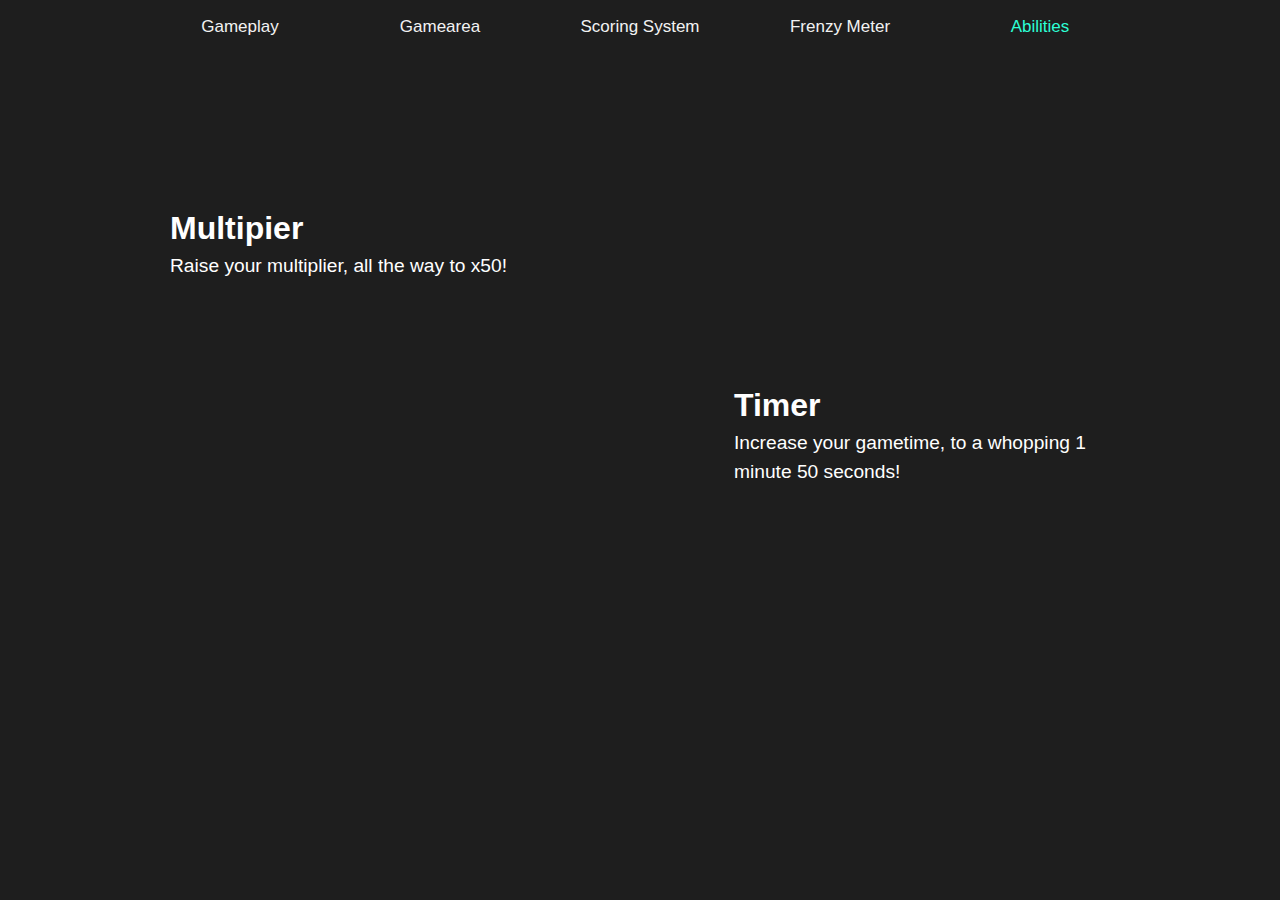
==== abilities.html @ 3ce96bcf "Add files via upload" ====
﻿<!DOCTYPE html>
<html>

<head>
<meta content="text/html; charset=utf-8" http-equiv="Content-Type">
<title>Abilities</title>
<link href="css/main.css" rel="stylesheet" type="text/css">
<link href="css/gameplay.css" rel="stylesheet" type="text/css">
<link rel="stylesheet" href="https://cdnjs.cloudflare.com/ajax/libs/font-awesome/4.7.0/css/font-awesome.min.css">

</head>

<body>
	<div class="upper-div">		
		<div class="topnav" id="myTopnav">
		  <a href="gameplay.html" class="actual-links">Gameplay</a>
		  <a href="gamearea.html" class="actual-links" >Gamearea</a>
		  <a href="scoringsystem.html" class="actual-links">Scoring System</a>
		  <a href="frenzymeter.html" class="actual-links">Frenzy Meter</a>
		  <a class="active actual-links" >Abilities</a>
		  <a href="javascript:void(0);" class="icon" onclick="myFunction()"><i class="fa fa-bars"></i></a>
		</div>	
	</div>
	
	<section class="content" style="margin-top: 100px">		
		<!-- add a full width section for each ability -->
		<div class="desc-box">
			<div class="desc-container">
				<div class="header-desc">Multipier</div>
				<div class="desc">Raise your multiplier, all the way to x50!</div>
			</div>
		</div>
		<div class="desc-box right">
			<div class="desc-container">
				<div class="header-desc">Timer</div>
				<div class="desc">Increase your gametime, to a whopping 1 minute 50 seconds!</div>
			</div>
		</div>			
	</section>
	
	<script>
		function myFunction() {
		  var x = document.getElementById("myTopnav");
		  if (x.className === "topnav") {
		    x.className += " responsive";
		  } else {
		    x.className = "topnav";
		  }
		}
	</script>


</body>

</html>
---- css/main.css ----
﻿html, body {
	margin: 0;
	padding: 0;
	background-color: rgb(30, 30, 30);
}

html, body, div, span, p, a {
	font-family: sans-serif;
}

/* Navbar */

div.upper-div {
	background-color: rgb(30, 30, 30);
	padding: 0 1em;
	display: flex;
	align-items: center;
}

/* responsive */
.topnav {
  overflow: hidden;
  width: 1000px;
  margin: 0 auto;
  transition: 0.4s ease-in-out;
}

.topnav a {
  float: left;
  display: block;
  color: #f2f2f2;
  text-align: center;
  padding: 1em 0;
  text-decoration: none;
  font-size: 17px;
}

.topnav a.actual-links {
	width: 20%;
}

.topnav a:hover {
  color: rgb(255, 255, 255);
}

.topnav a.active {
  color: rgb(44, 255, 213);
}

.topnav .icon {
  display: none;
}

@media screen and (max-width: 600px) {
  .topnav a:not(:first-child) {display: none;}
  .topnav a.icon {
    float: right;
    display: block;
  }
}

@media screen and (max-width: 600px) {
  .topnav.responsive {position: relative;}
  .topnav.responsive .icon {
    position: absolute;
    right: 0;
    top: 0;
  }
  
  .topnav.responsive a {
    float: none;
    display: block;
    text-align: left;
    
  }
  
  .topnav.responsive a.actual-links {
	width: 80%;
    padding: 0.5em 0 0.5em 1em;	
	}
}

/* main content */
.content {
	max-width: 1000px;
	margin: 50px auto 100px;
	color: rgb(255, 255, 255);
	padding: 0 1em;
	display: flex;
	flex-direction: column;
}

.expanded {
	padding: 200px 1em;
}

.header-enlarged {
	font-weight: bold;
	font-size: 2em;
	text-align: center;
	line-height: 1.5;
}

.subtitle-enlarged {
	font-size: 1.2em;
	text-align: center;
	margin-bottom: 50px;
	line-height: 1.5;
}
---- css/gameplay.css ----
﻿.content {
	max-width: 1000px;
	margin: 0 auto 100px;
	color: rgb(255, 255, 255);
	padding: 0 1em;
	display: flex;
	flex-direction: column;
}

.expanded {
	padding: 200px 1em;
}

.desc-box {
	margin: 50px 30px;
    display: flex;
    flex-flow: row;
    justify-content: space-between;
    align-items: center;
}

.desc-container {
	width: 40%;
	position: relative;
}

.green-radial::before {
	background: radial-gradient(circle closest-side, rgba(50, 193, 165, 0.2), transparent);
	background-size: 100%;
	width: 250px;
	height: 250px;
	content: "";
	left: 0;
    right: 70%;
    top: -80%;
    position: absolute;
}

.header-desc {
	font-size: 2em;
	font-weight: bold;
	line-height: 1.5;
}

.desc {
	line-height: 1.5;
	font-size: 1.2em;
}

.right {
	flex-flow: row-reverse;
}
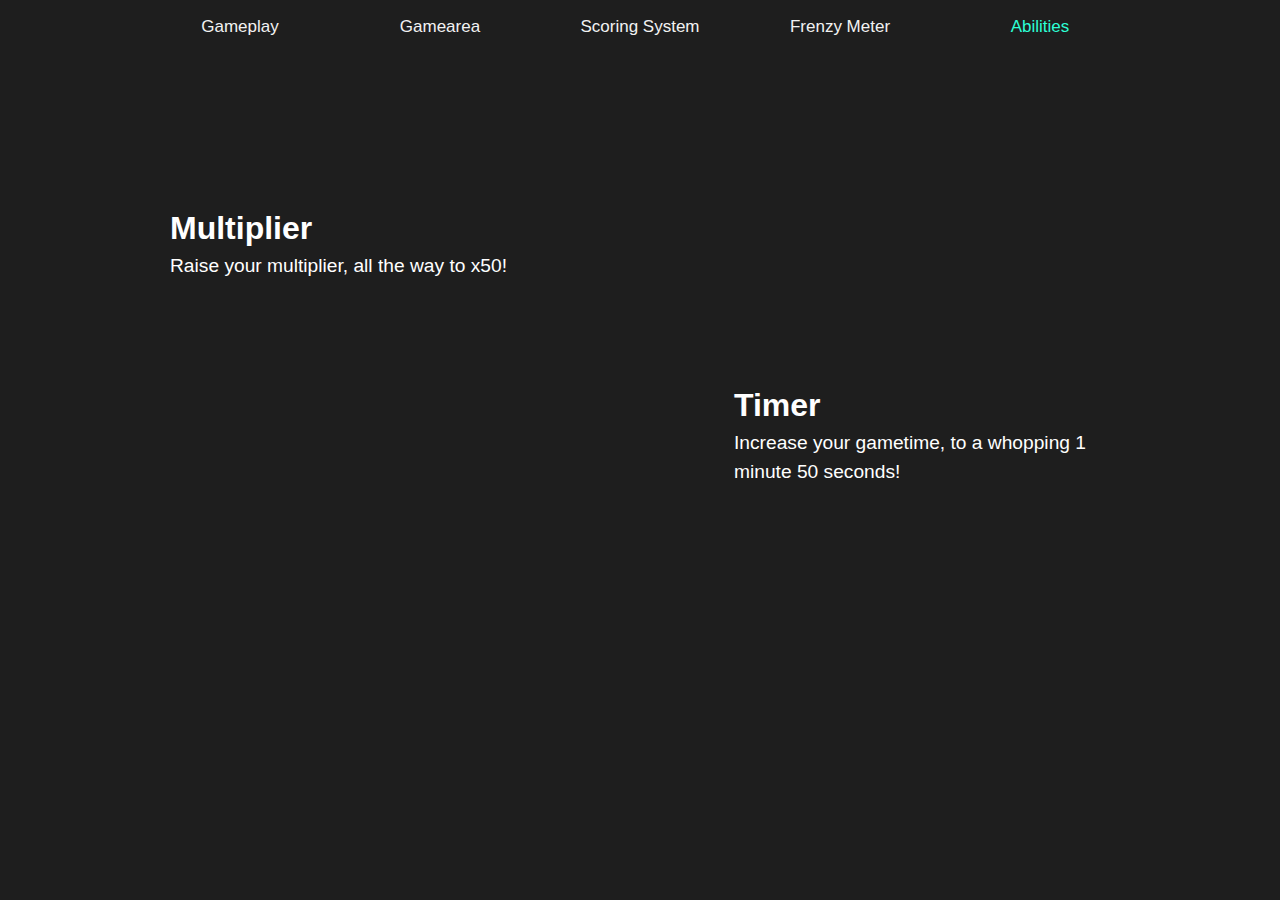
==== commit 0ab01969: "Update abilities.html" ====
--- a/abilities.html
+++ b/abilities.html
@@ -13,7 +13,7 @@
 <body>
 	<div class="upper-div">		
 		<div class="topnav" id="myTopnav">
-		  <a href="gameplay.html" class="actual-links">Gameplay</a>
+		  <a href="index.html" class="actual-links">Gameplay</a>
 		  <a href="gamearea.html" class="actual-links" >Gamearea</a>
 		  <a href="scoringsystem.html" class="actual-links">Scoring System</a>
 		  <a href="frenzymeter.html" class="actual-links">Frenzy Meter</a>
@@ -26,7 +26,7 @@
 		<!-- add a full width section for each ability -->
 		<div class="desc-box">
 			<div class="desc-container">
-				<div class="header-desc">Multipier</div>
+				<div class="header-desc">Multiplier</div>
 				<div class="desc">Raise your multiplier, all the way to x50!</div>
 			</div>
 		</div>
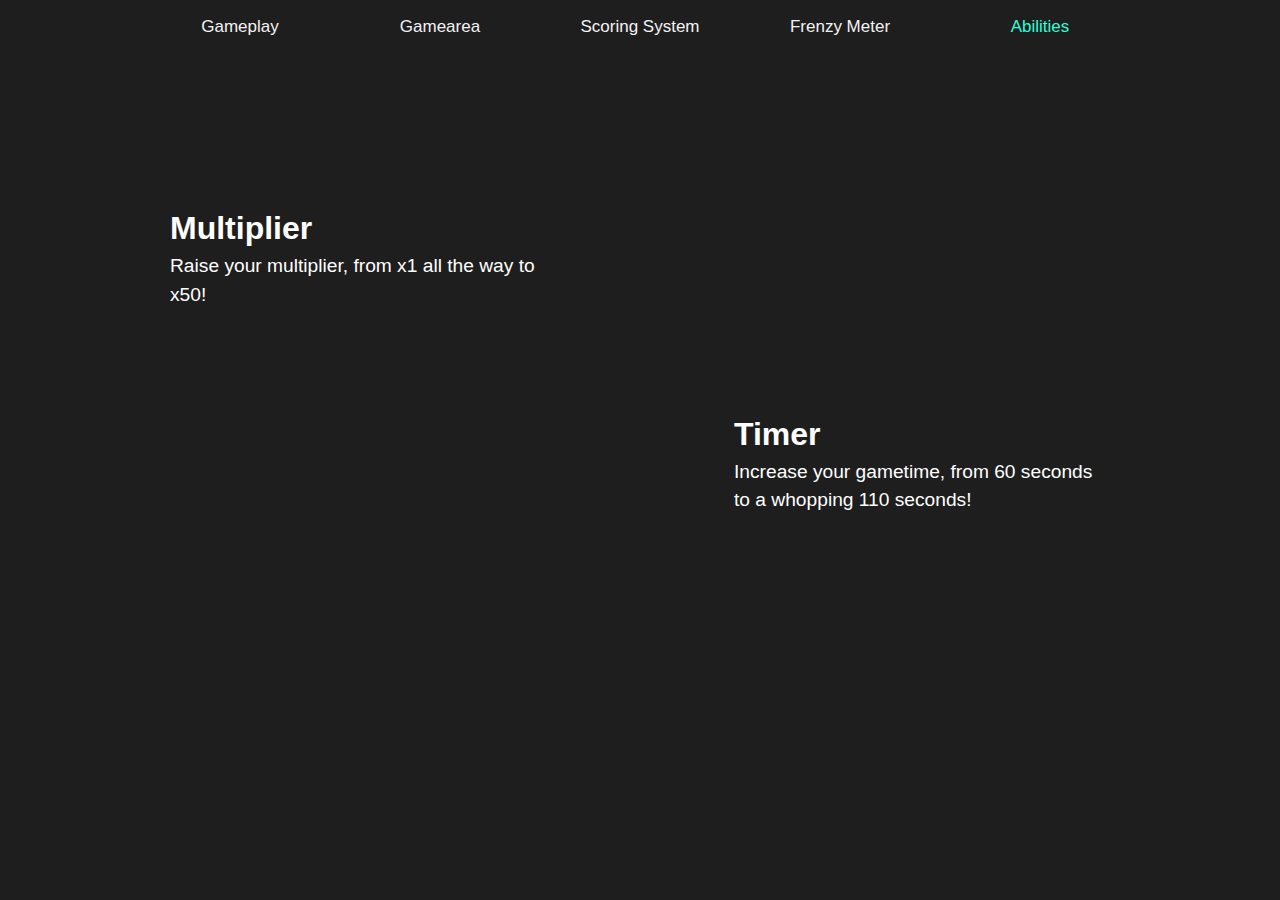
==== commit b250c712: "Update abilities.html" ====
--- a/abilities.html
+++ b/abilities.html
@@ -27,13 +27,13 @@
 		<div class="desc-box">
 			<div class="desc-container">
 				<div class="header-desc">Multiplier</div>
-				<div class="desc">Raise your multiplier, all the way to x50!</div>
+				<div class="desc">Raise your multiplier, from x1 all the way to x50!</div>
 			</div>
 		</div>
 		<div class="desc-box right">
 			<div class="desc-container">
 				<div class="header-desc">Timer</div>
-				<div class="desc">Increase your gametime, to a whopping 1 minute 50 seconds!</div>
+				<div class="desc">Increase your gametime, from 60 seconds to a whopping 110 seconds!</div>
 			</div>
 		</div>			
 	</section>
